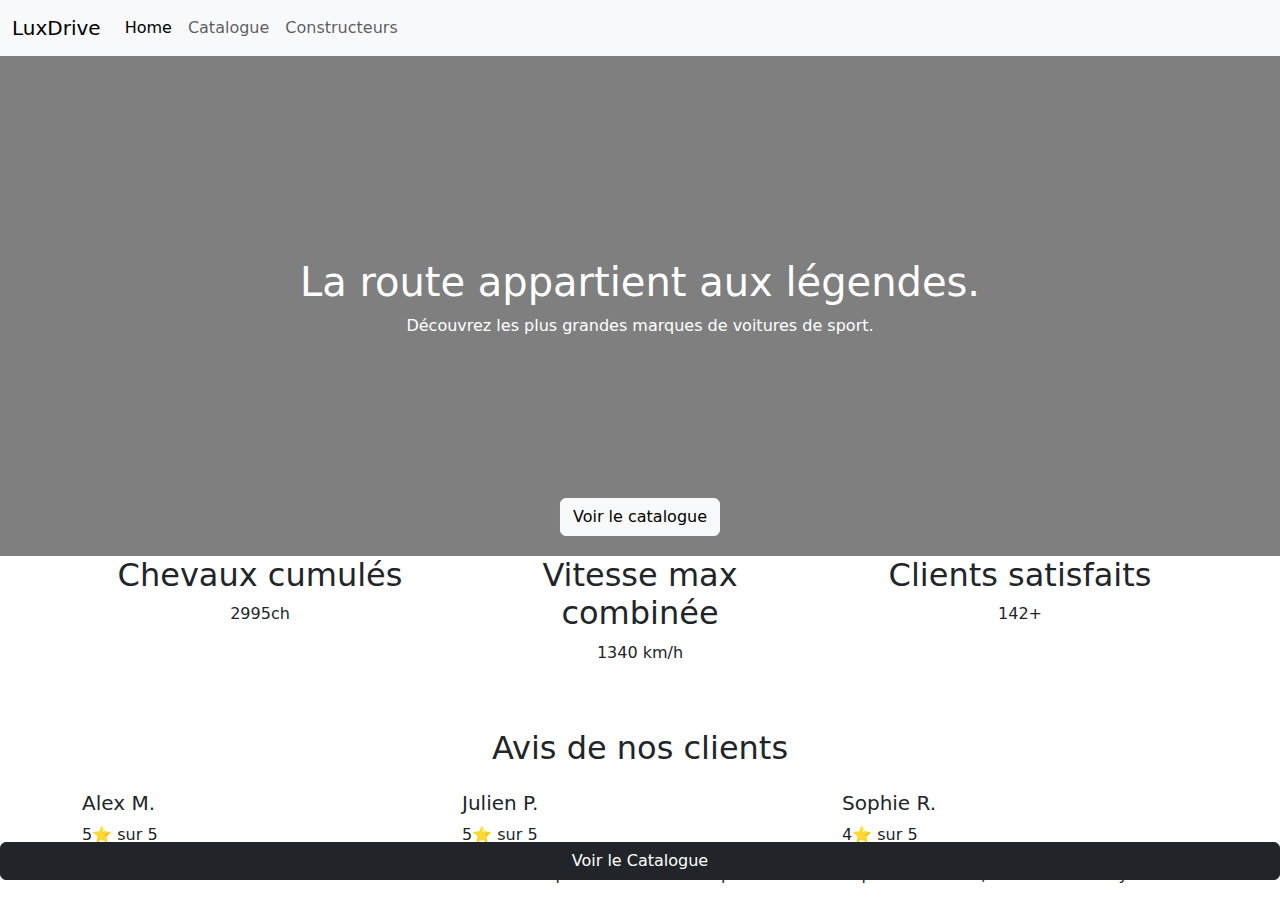
==== index.html @ 9b14f144 "update" ====
<!DOCTYPE html>
<html lang="fr">
    <head>
        <meta charset="UTF-8">
        <meta name="viewport" content="width=device-width, initial-scale=1.0">
        <title>Vierge</title>
				<link rel="stylesheet" href="/css/styles.css">
				<link rel="stylesheet" href="/assets/vendors/bootstrap-fram/css/bootstrap.min.css">
				<link rel="stylesheet" href="https://cdn.jsdelivr.net/npm/bootstrap-icons/font/bootstrap-icons.css">

    </head>
    <body>

			<!-- Header & nav -------------------------------- -->
        <header>
					<nav class="navbar navbar-expand-lg bg-body-tertiary">
						<div class="container-fluid">
							<a class="navbar-brand" href="#">LuxDrive</a>
							<button class="navbar-toggler" type="button" data-bs-toggle="collapse" data-bs-target="#navbarNav" aria-controls="navbarNav" aria-expanded="false" aria-label="Toggle navigation">
								<span class="navbar-toggler-icon"></span>
							</button>
							<div class="collapse navbar-collapse" id="navbarNav">
								<ul class="navbar-nav">
									<li class="nav-item">
										<a class="nav-link active" aria-current="page" href="#">Home</a>
									</li>
									<li class="nav-item">
										<a class="nav-link" href="/pages/catalogue.html">Catalogue</a>
									</li>
									<li class="nav-item">
										<a class="nav-link" href="#">Constructeurs</a>
									</li>
								</ul>
							</div>
						</div>
					</nav>
					
        </header>

				<!-- Main--------------------------------------- -->
				<main>
					<div class="hero-banner">
						<div class="hero-overlay"></div>
						<div class="hero-content">
								<h1></h1>
								<p></p>
						</div>
						<a href="#" class="btn btn-light hero-button"></a>
					</div>
					<!-- Stats  -->
					<div class="container text-center">
						<div class="row align-items-start">
							<div class="col stats">
								<h2></h2>
								<p></p>
							</div>
							<div class="col stats">
								<h2></h2>
								<p></p>
							</div>
							<div class="col stats">
								<h2></h2>
								<p></p>
							</div>
						</div>
					</div>

					<!-- Testimonial -->
					<div class="container mt-5">
						<h2 class="text-center mb-4">Avis de nos clients</h2>
						<div class="row">
							<!-- Avis 1 -->
							<div class="col-md-4">
								<div class="review-card">
									<h5 class="t-name"></h5>
									<div class="t-rating"></div>
									<p class="mt-3 t-message"></p>
								</div>
							</div>
							<!-- Avis 2 -->
							<div class="col-md-4">
								<div class="review-card">
									<h5 class="t-name"></h5>
									<div class="t-rating"></div>
									<p class="mt-3 t-message"></p>
								</div>
							</div>
			
							<!-- Avis 3 -->
							<div class="col-md-4">
								<div class="review-card">
									<h5 class="t-name"></h5>
									<div class="t-rating"></div>
									<p class="mt-3 t-message"></p>
								</div>
							</div>
							<a href="#" class="btn btn-dark hero-button">Voir le Catalogue</a>
					</div>
				</div>
				</main>

				<!-- Footer----------------------------------- -->
				<footer>
					<div>
					</div>
				</footer>
    </body>
		<script src="home.js"></script>
</html>
---- css/styles.css ----
@charset "UTF-8";
.hero-banner {
  position: relative;
  width: 100%;
  height: 500px; /* Ajustez selon votre besoin */
  background: url("https://cdn.pixabay.com/photo/2020/12/18/02/32/car-5841018_1280.jpg") center/cover no-repeat;
  display: flex;
  justify-content: center;
  align-items: center;
  text-align: center;
  color: white;
}

.hero-overlay {
  position: absolute;
  top: 0;
  left: 0;
  width: 100%;
  height: 100%;
  background: rgba(0, 0, 0, 0.5); /* Assombrit l'image pour améliorer la lisibilité */
}

.hero-content {
  position: relative;
  z-index: 2;
}

.hero-button {
  position: absolute;
  bottom: 20px;
  left: 50%;
  transform: translateX(-50%);
}

#cards {
  width: 80%;
  margin: 4rem auto;
  display: flex;
  justify-content: space-between;
  align-items: center;
  flex-wrap: wrap;
  
}

.car-card { 
  width: 45%;
  height: 350px;
  text-align: center;
  border-radius: 5px;
  background-color: lightslategray;
  margin: 2rem;
  box-shadow: 4px 4px rgba(0, 0, 0, 0.096);
}

/*# sourceMappingURL=styles.css.map */
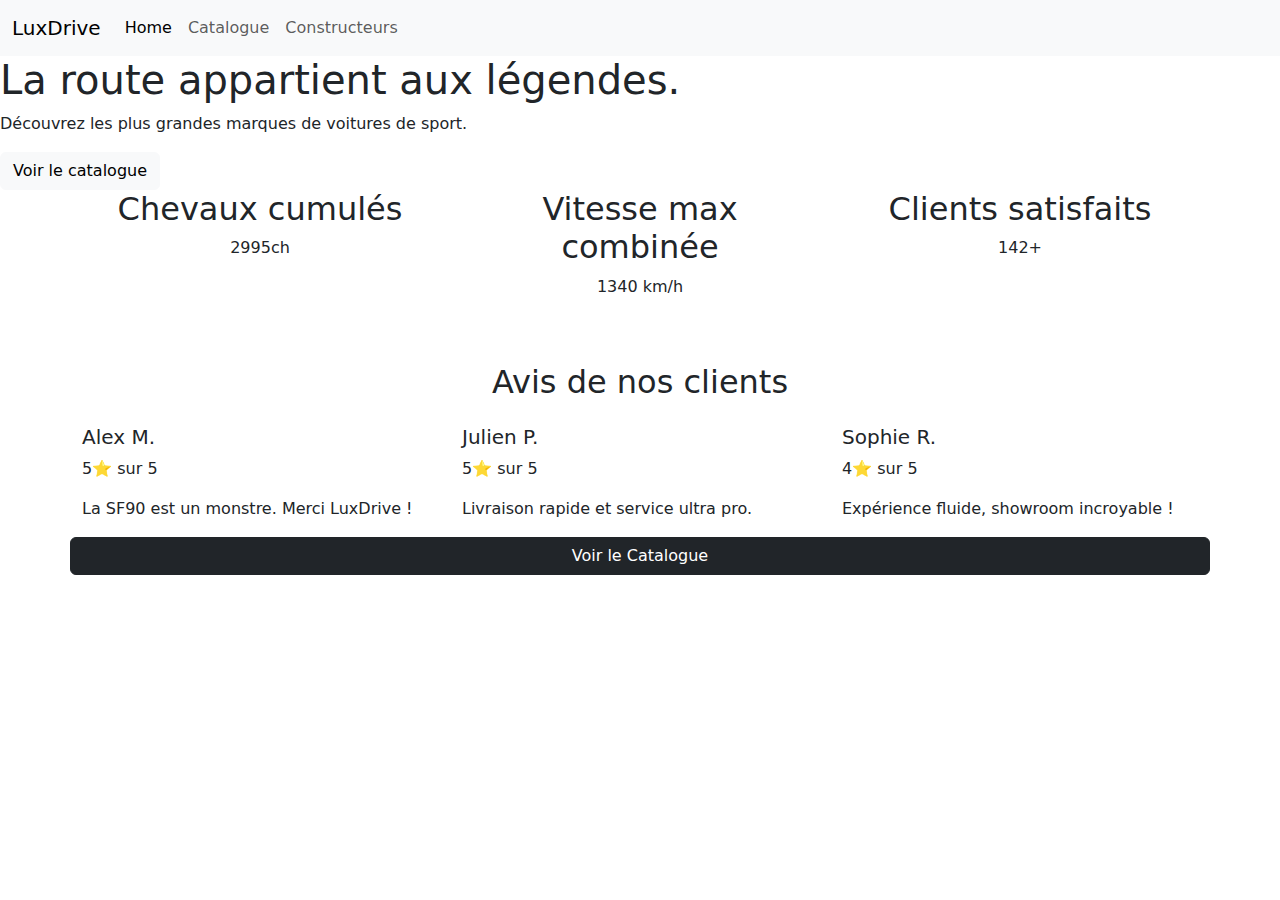
==== commit 094fe814: "update links" ====
--- a/index.html
+++ b/index.html
@@ -4,8 +4,8 @@
         <meta charset="UTF-8">
         <meta name="viewport" content="width=device-width, initial-scale=1.0">
         <title>Vierge</title>
-				<link rel="stylesheet" href="/css/styles.css">
-				<link rel="stylesheet" href="/assets/vendors/bootstrap-fram/css/bootstrap.min.css">
+				<link rel="stylesheet" href="../LuxDrive/css/styles.css">
+				<link rel="stylesheet" href="assets/vendors/bootstrap-fram/css/bootstrap.min.css">
 				<link rel="stylesheet" href="https://cdn.jsdelivr.net/npm/bootstrap-icons/font/bootstrap-icons.css">
 
     </head>
@@ -25,7 +25,7 @@
 										<a class="nav-link active" aria-current="page" href="#">Home</a>
 									</li>
 									<li class="nav-item">
-										<a class="nav-link" href="/pages/catalogue.html">Catalogue</a>
+										<a class="nav-link" href="pages/catalogue.html">Catalogue</a>
 									</li>
 									<li class="nav-item">
 										<a class="nav-link" href="#">Constructeurs</a>
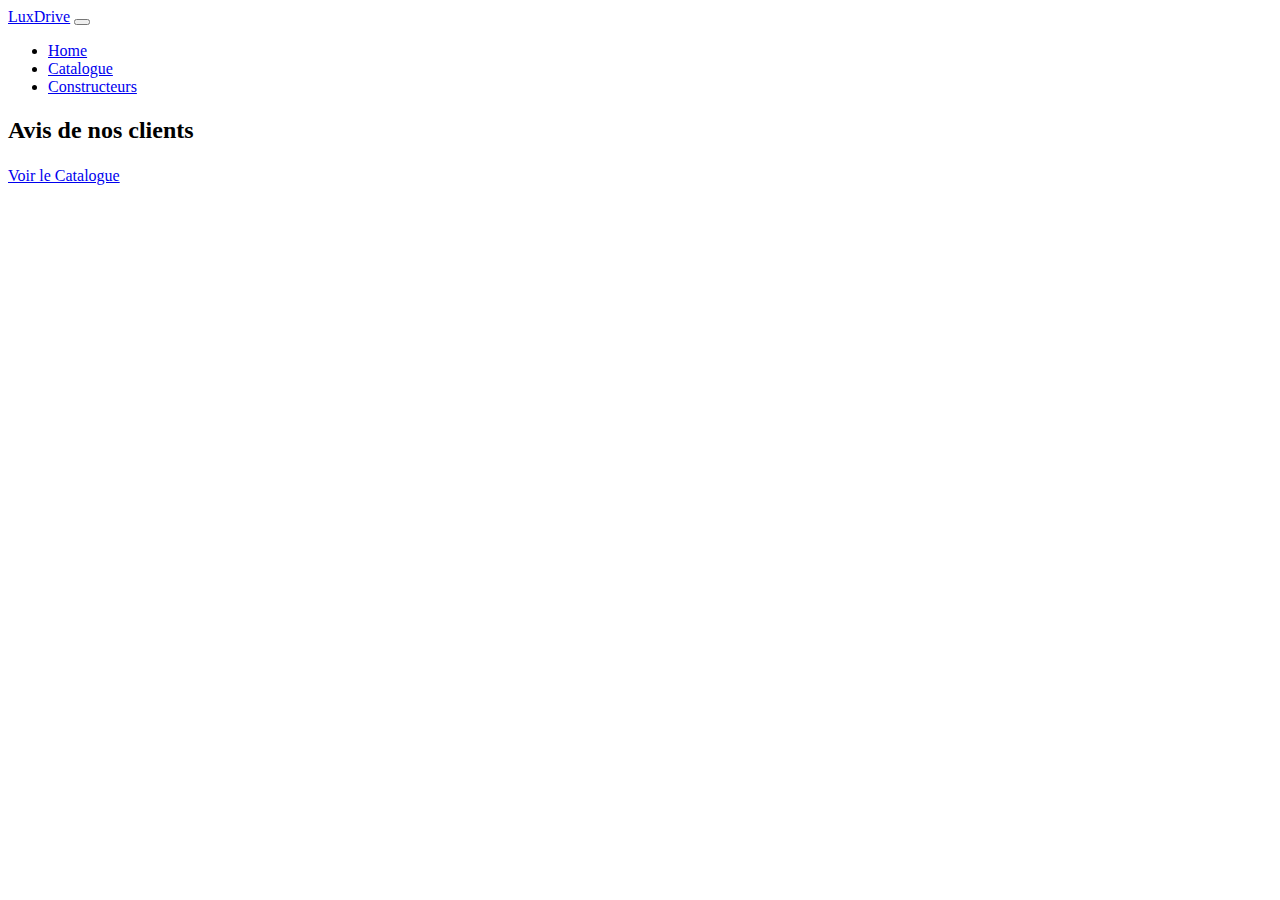
==== commit b96e3099: "update links" ====
--- a/index.html
+++ b/index.html
@@ -5,7 +5,7 @@
         <meta name="viewport" content="width=device-width, initial-scale=1.0">
         <title>Vierge</title>
 				<link rel="stylesheet" href="../LuxDrive/css/styles.css">
-				<link rel="stylesheet" href="assets/vendors/bootstrap-fram/css/bootstrap.min.css">
+				<link rel="stylesheet" href="../LuxDrive/assets/vendors/bootstrap-fram/css/bootstrap.min.css">
 				<link rel="stylesheet" href="https://cdn.jsdelivr.net/npm/bootstrap-icons/font/bootstrap-icons.css">
 
     </head>
@@ -25,7 +25,7 @@
 										<a class="nav-link active" aria-current="page" href="#">Home</a>
 									</li>
 									<li class="nav-item">
-										<a class="nav-link" href="pages/catalogue.html">Catalogue</a>
+										<a class="nav-link" href="../LuxDrive/pages/catalogue.html">Catalogue</a>
 									</li>
 									<li class="nav-item">
 										<a class="nav-link" href="#">Constructeurs</a>
@@ -105,5 +105,5 @@
 					</div>
 				</footer>
     </body>
-		<script src="home.js"></script>
+		<script src="../LuxDrive/home.js"></script>
 </html>
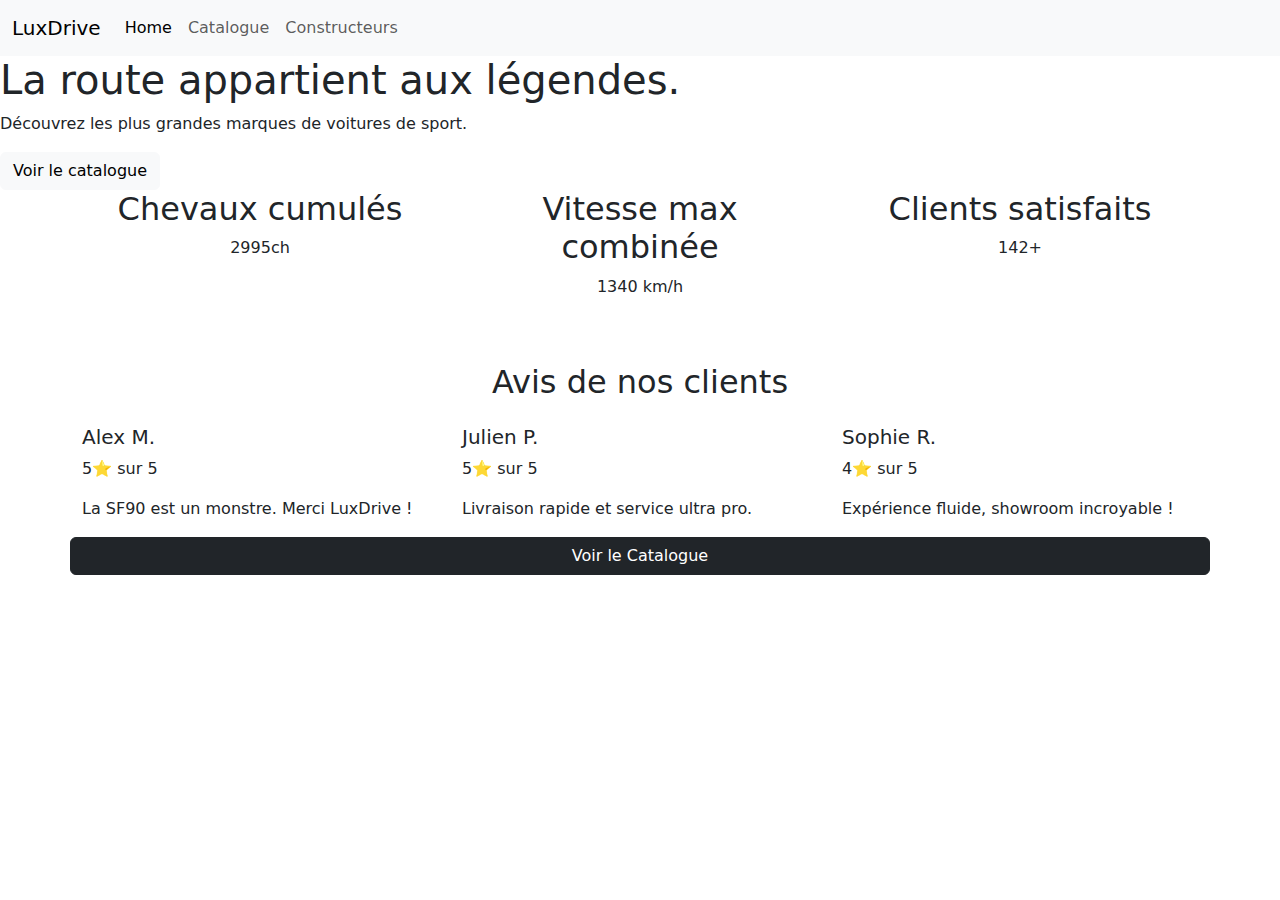
==== commit d1dee1c2: "update paths" ====
--- a/index.html
+++ b/index.html
@@ -5,7 +5,7 @@
         <meta name="viewport" content="width=device-width, initial-scale=1.0">
         <title>Vierge</title>
 				<link rel="stylesheet" href="../LuxDrive/css/styles.css">
-				<link rel="stylesheet" href="../LuxDrive/assets/vendors/bootstrap-fram/css/bootstrap.min.css">
+				<link rel="stylesheet" href="assets/vendors/bootstrap-fram/css/bootstrap.min.css">
 				<link rel="stylesheet" href="https://cdn.jsdelivr.net/npm/bootstrap-icons/font/bootstrap-icons.css">
 
     </head>
@@ -105,5 +105,5 @@
 					</div>
 				</footer>
     </body>
-		<script src="../LuxDrive/home.js"></script>
+		<script src="home.js"></script>
 </html>
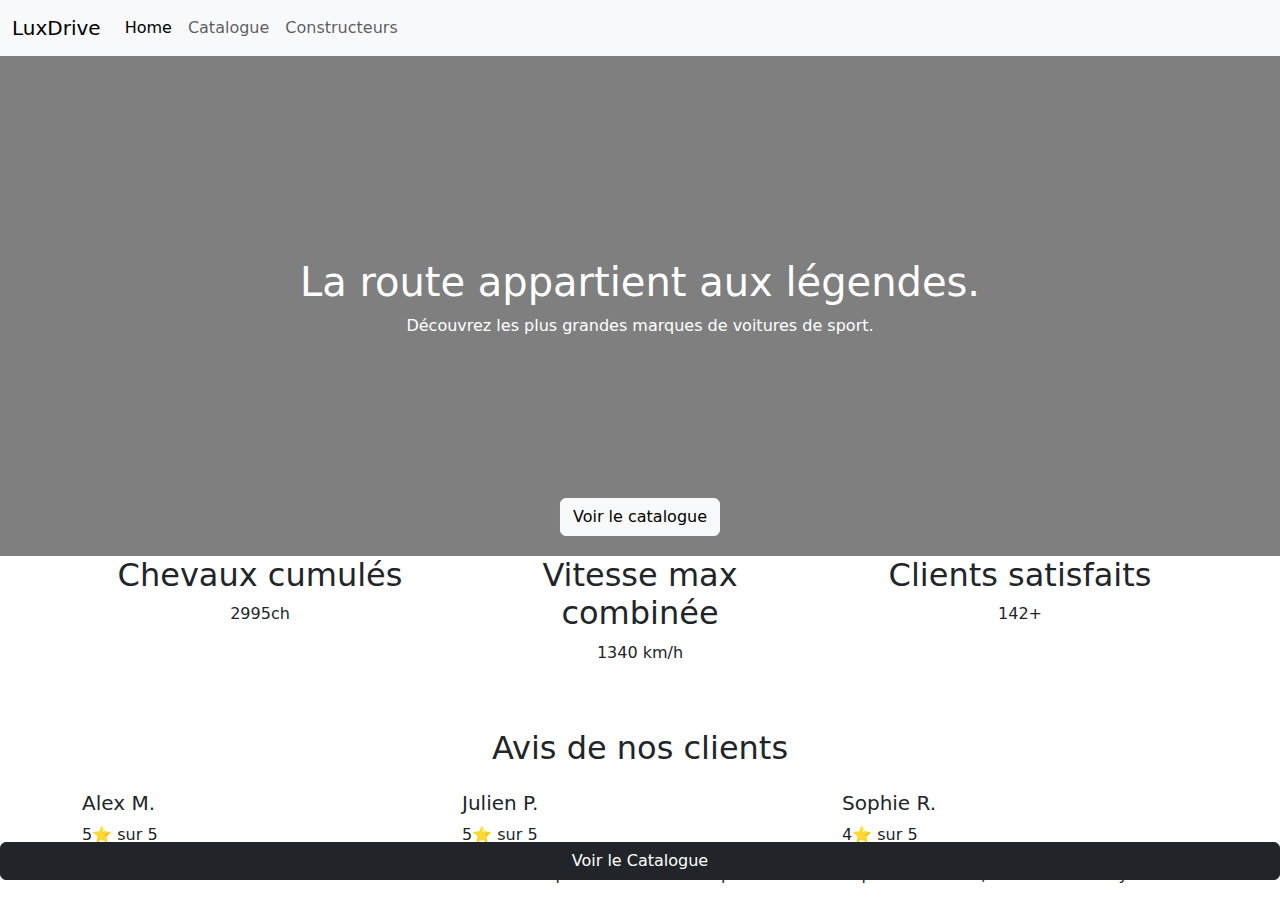
==== commit 2d449e1d: "update paths" ====
--- a/index.html
+++ b/index.html
@@ -4,7 +4,7 @@
         <meta charset="UTF-8">
         <meta name="viewport" content="width=device-width, initial-scale=1.0">
         <title>Vierge</title>
-				<link rel="stylesheet" href="../LuxDrive/css/styles.css">
+				<link rel="stylesheet" href="css/styles.css">
 				<link rel="stylesheet" href="assets/vendors/bootstrap-fram/css/bootstrap.min.css">
 				<link rel="stylesheet" href="https://cdn.jsdelivr.net/npm/bootstrap-icons/font/bootstrap-icons.css">
 
--- a/css/styles.css
+++ b/css/styles.css
@@ -0,0 +1,55 @@
+@charset "UTF-8";
+.hero-banner {
+  position: relative;
+  width: 100%;
+  height: 500px; /* Ajustez selon votre besoin */
+  background: url("https://cdn.pixabay.com/photo/2020/12/18/02/32/car-5841018_1280.jpg") center/cover no-repeat;
+  display: flex;
+  justify-content: center;
+  align-items: center;
+  text-align: center;
+  color: white;
+}
+
+.hero-overlay {
+  position: absolute;
+  top: 0;
+  left: 0;
+  width: 100%;
+  height: 100%;
+  background: rgba(0, 0, 0, 0.5); /* Assombrit l'image pour améliorer la lisibilité */
+}
+
+.hero-content {
+  position: relative;
+  z-index: 2;
+}
+
+.hero-button {
+  position: absolute;
+  bottom: 20px;
+  left: 50%;
+  transform: translateX(-50%);
+}
+
+#cards {
+  width: 80%;
+  margin: 4rem auto;
+  display: flex;
+  justify-content: space-between;
+  align-items: center;
+  flex-wrap: wrap;
+  
+}
+
+.car-card { 
+  width: 45%;
+  height: 350px;
+  text-align: center;
+  border-radius: 5px;
+  background-color: lightslategray;
+  margin: 2rem;
+  box-shadow: 4px 4px rgba(0, 0, 0, 0.096);
+}
+
+/*# sourceMappingURL=styles.css.map */
